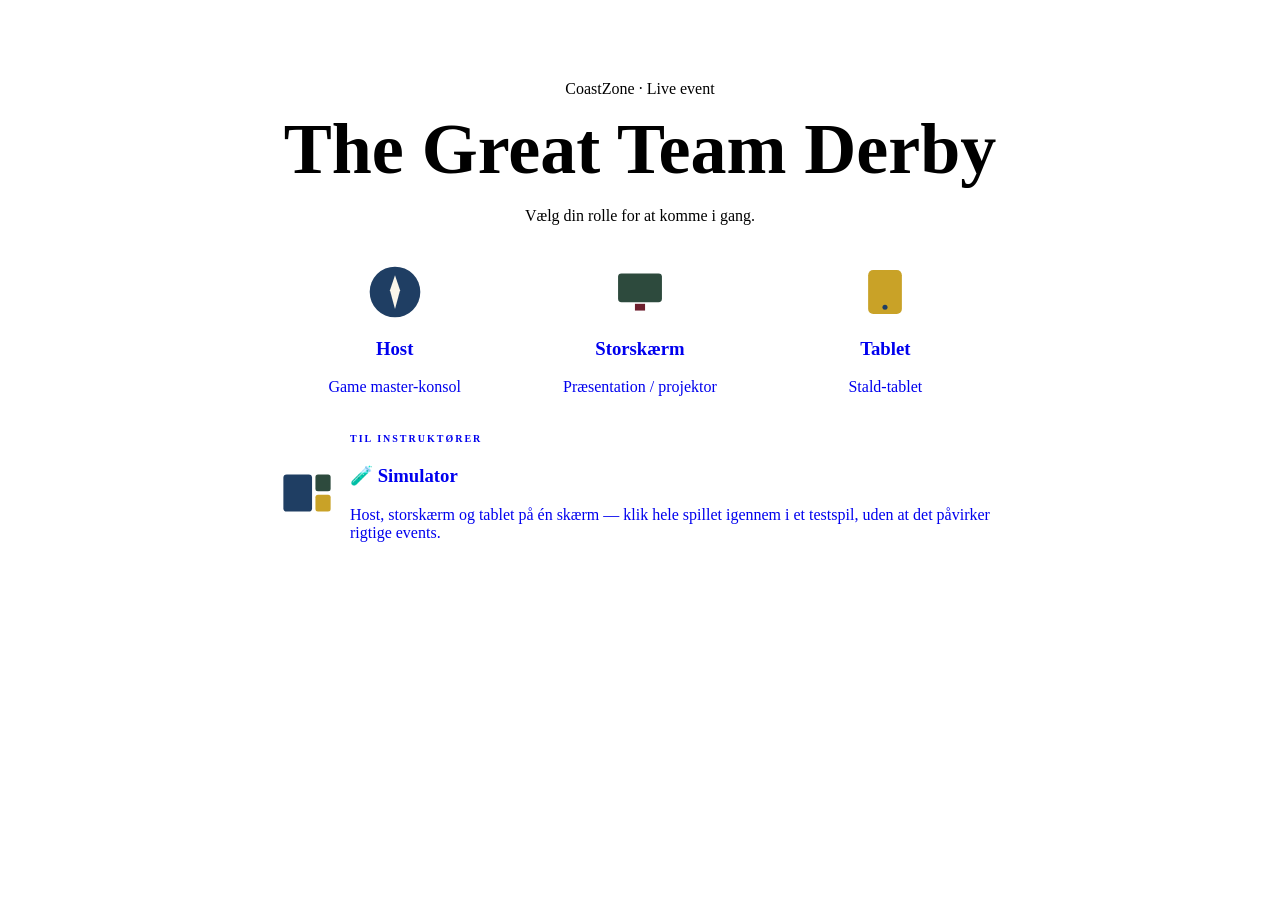
==== public/index.html @ b650ff9c "v2.9.2 forside: Simulator-flise (til instruktører) under de tre roller" ====
<!DOCTYPE html>
<html lang="da">
<head>
<meta charset="UTF-8">
<meta name="viewport" content="width=device-width, initial-scale=1">
<title>Team Galoppen</title>
<link rel="preconnect" href="https://fonts.googleapis.com">
<link href="https://fonts.googleapis.com/css2?family=Playfair+Display:wght@700;800;900&family=Inter:wght@400;600;700;800&display=swap" rel="stylesheet">
<link rel="stylesheet" href="/shared/tokens.css">
<link rel="stylesheet" href="/shared/components.css">
<style>
  .wrapper { max-width: 720px; margin: 0 auto; padding: 8vh 20px; }
  .hero { text-align: center; margin-bottom: 40px; }
  .hero .eyebrow { justify-content: center; }
  .hero h1 { font-size: clamp(40px, 8vw, 72px); margin: 10px 0; }
  .tiles { display: grid; grid-template-columns: repeat(3, 1fr); gap: 16px; }
  .tile { text-decoration: none; }
  .tile .card { text-align: center; transition: transform .1s; }
  .tile .card:hover { transform: translateY(-4px); }
  .tile .ic { width: 54px; height: 54px; margin: 0 auto 10px; }
  /* Simulator: bred flise til instruktører under de tre roller */
  .tile.wide { grid-column: 1 / -1; }
  .tile.wide .card { display: flex; align-items: center; text-align: left; gap: 16px; border: 2px dashed var(--gold); background: linear-gradient(150deg, #fff 60%, var(--cream-2)); }
  .tile.wide .ic { width: 54px; height: 54px; margin: 0; flex: none; }
  .tile.wide .chip-sim { display: inline-block; font-size: 10px; letter-spacing: 2px; text-transform: uppercase; font-weight: 800; color: var(--burgundy); }
  @media (max-width: 620px){ .tiles{ grid-template-columns:1fr; } }
</style>
</head>
<body>
  <div class="wrapper">
    <div class="hero">
      <div class="eyebrow">CoastZone · Live event</div>
      <h1>The Great Team Derby</h1>
      <p class="muted">Vælg din rolle for at komme i gang.</p>
    </div>
    <div class="tiles">
      <a class="tile" href="/host"><div class="card"><div class="ic" id="ic1"></div><h3>Host</h3><p class="muted">Game master-konsol</p></div></a>
      <a class="tile" href="/screen"><div class="card"><div class="ic" id="ic2"></div><h3>Storskærm</h3><p class="muted">Præsentation / projektor</p></div></a>
      <a class="tile" href="/team"><div class="card"><div class="ic" id="ic3"></div><h3>Tablet</h3><p class="muted">Stald-tablet</p></div></a>
      <a class="tile wide" href="/simulator"><div class="card"><div class="ic" id="ic4"></div><div><span class="chip-sim">Til instruktører</span><h3>🧪 Simulator</h3><p class="muted">Host, storskærm og tablet på én skærm — klik hele spillet igennem i et testspil, uden at det påvirker rigtige events.</p></div></div></a>
    </div>
  </div>
  <script>
    document.getElementById('ic1').innerHTML = '<svg viewBox="0 0 64 64" width="100%"><circle cx="32" cy="32" r="30" fill="#1F3E63"/><path d="M32 12 L38 30 L32 52 L26 30 Z" fill="#FAF6EA"/></svg>';
    document.getElementById('ic2').innerHTML = '<svg viewBox="0 0 64 64" width="100%"><rect x="6" y="10" width="52" height="34" rx="4" fill="#2D4A3D"/><rect x="26" y="46" width="12" height="8" fill="#6E1F2E"/></svg>';
    document.getElementById('ic3').innerHTML = '<svg viewBox="0 0 64 64" width="100%"><rect x="12" y="6" width="40" height="52" rx="6" fill="#C9A227"/><circle cx="32" cy="50" r="3" fill="#1F3E63"/></svg>';
    document.getElementById('ic4').innerHTML = '<svg viewBox="0 0 64 64" width="100%"><rect x="4" y="10" width="34" height="44" rx="4" fill="#1F3E63"/><rect x="42" y="10" width="18" height="20" rx="3" fill="#2D4A3D"/><rect x="42" y="34" width="18" height="20" rx="3" fill="#C9A227"/></svg>';
  </script>
</body>
</html>
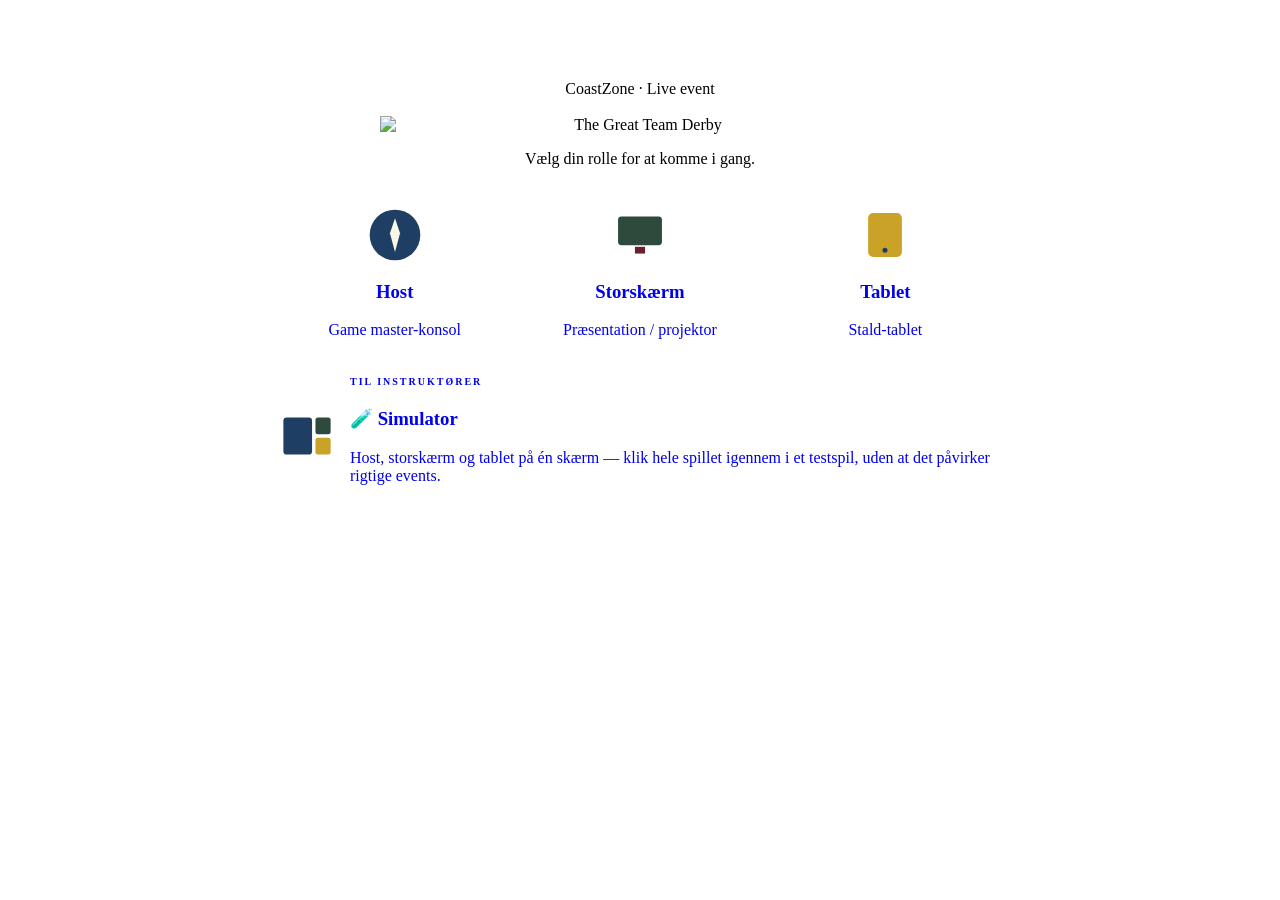
==== commit a5563a03: "v2.10 forside: logo i hero" ====
--- a/public/index.html
+++ b/public/index.html
@@ -30,7 +30,7 @@
   <div class="wrapper">
     <div class="hero">
       <div class="eyebrow">CoastZone · Live event</div>
-      <h1>The Great Team Derby</h1>
+      <img src="/assets/logo.png" alt="The Great Team Derby" style="width:min(520px, 86%);margin:18px auto 10px;display:block">
       <p class="muted">Vælg din rolle for at komme i gang.</p>
     </div>
     <div class="tiles">
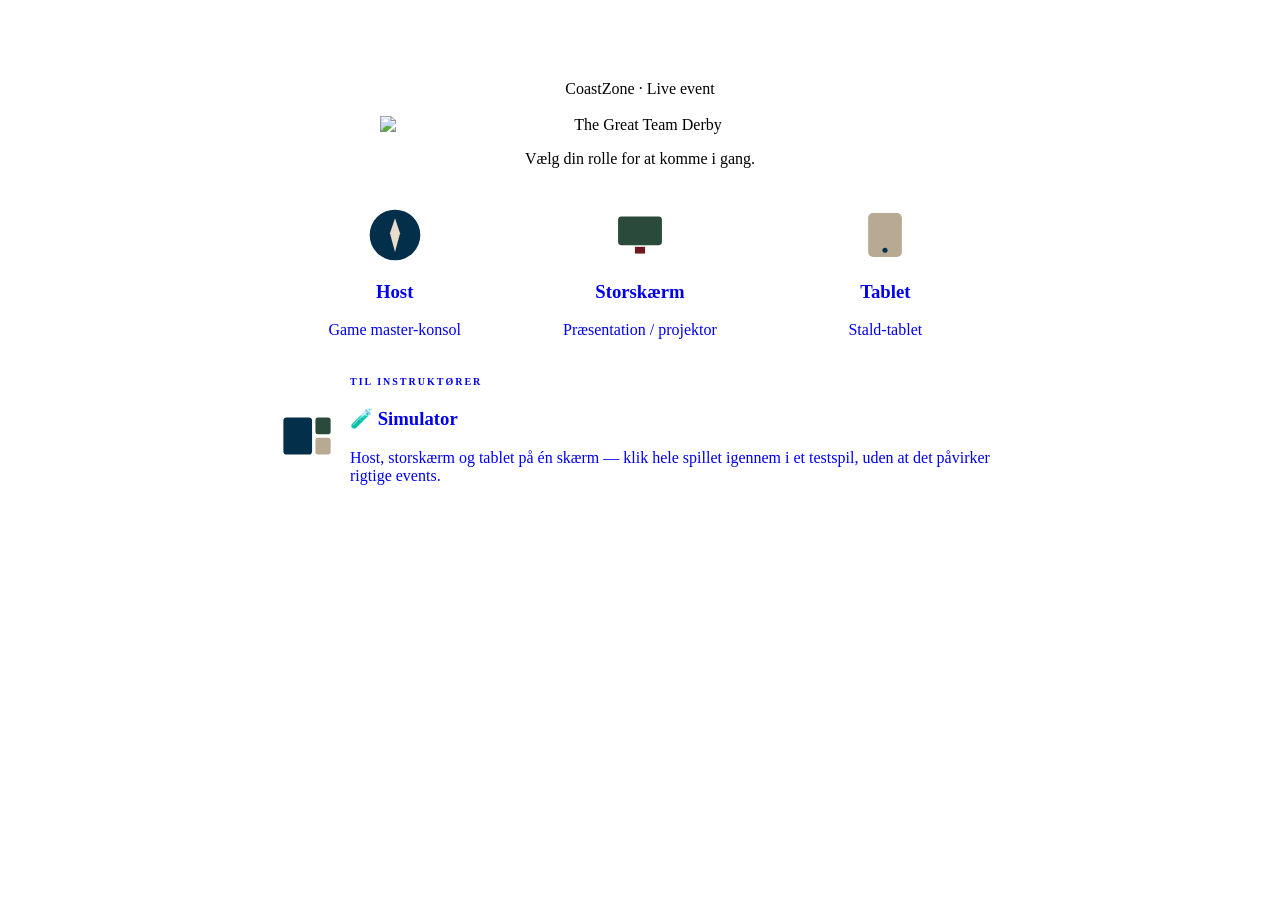
==== commit 2f62ef2a: "Ny farveidentitet: forside + manifest" ====
--- a/public/index.html
+++ b/public/index.html
@@ -41,10 +41,10 @@
     </div>
   </div>
   <script>
-    document.getElementById('ic1').innerHTML = '<svg viewBox="0 0 64 64" width="100%"><circle cx="32" cy="32" r="30" fill="#1F3E63"/><path d="M32 12 L38 30 L32 52 L26 30 Z" fill="#FAF6EA"/></svg>';
-    document.getElementById('ic2').innerHTML = '<svg viewBox="0 0 64 64" width="100%"><rect x="6" y="10" width="52" height="34" rx="4" fill="#2D4A3D"/><rect x="26" y="46" width="12" height="8" fill="#6E1F2E"/></svg>';
-    document.getElementById('ic3').innerHTML = '<svg viewBox="0 0 64 64" width="100%"><rect x="12" y="6" width="40" height="52" rx="6" fill="#C9A227"/><circle cx="32" cy="50" r="3" fill="#1F3E63"/></svg>';
-    document.getElementById('ic4').innerHTML = '<svg viewBox="0 0 64 64" width="100%"><rect x="4" y="10" width="34" height="44" rx="4" fill="#1F3E63"/><rect x="42" y="10" width="18" height="20" rx="3" fill="#2D4A3D"/><rect x="42" y="34" width="18" height="20" rx="3" fill="#C9A227"/></svg>';
+    document.getElementById('ic1').innerHTML = '<svg viewBox="0 0 64 64" width="100%"><circle cx="32" cy="32" r="30" fill="#032F4A"/><path d="M32 12 L38 30 L32 52 L26 30 Z" fill="#E9DCC8"/></svg>';
+    document.getElementById('ic2').innerHTML = '<svg viewBox="0 0 64 64" width="100%"><rect x="6" y="10" width="52" height="34" rx="4" fill="#2A4B3B"/><rect x="26" y="46" width="12" height="8" fill="#6F191E"/></svg>';
+    document.getElementById('ic3').innerHTML = '<svg viewBox="0 0 64 64" width="100%"><rect x="12" y="6" width="40" height="52" rx="6" fill="#B8A993"/><circle cx="32" cy="50" r="3" fill="#032F4A"/></svg>';
+    document.getElementById('ic4').innerHTML = '<svg viewBox="0 0 64 64" width="100%"><rect x="4" y="10" width="34" height="44" rx="4" fill="#032F4A"/><rect x="42" y="10" width="18" height="20" rx="3" fill="#2A4B3B"/><rect x="42" y="34" width="18" height="20" rx="3" fill="#B8A993"/></svg>';
   </script>
 </body>
 </html>
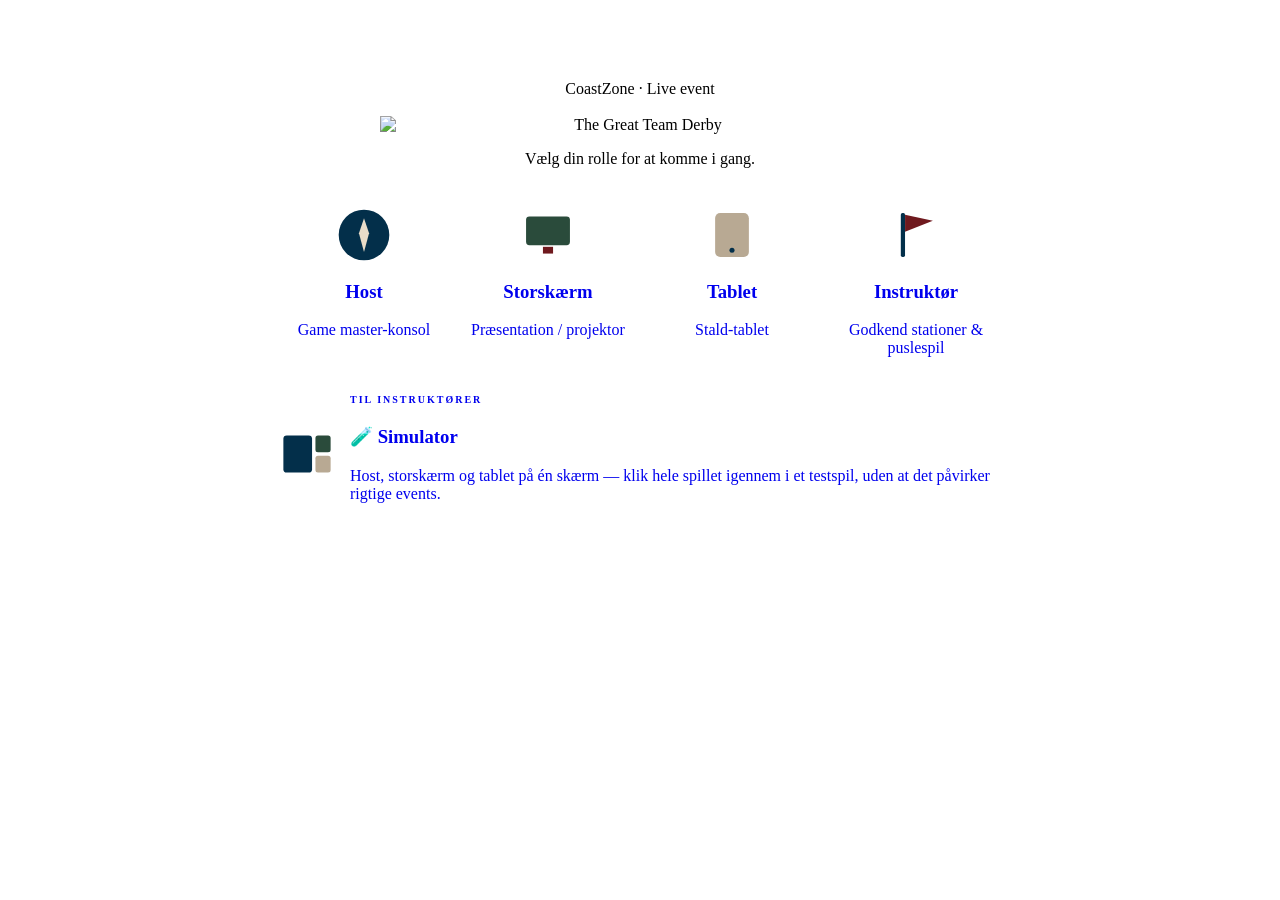
==== commit 98bdf269: "Update index.html" ====
--- a/public/index.html
+++ b/public/index.html
@@ -13,7 +13,8 @@
   .hero { text-align: center; margin-bottom: 40px; }
   .hero .eyebrow { justify-content: center; }
   .hero h1 { font-size: clamp(40px, 8vw, 72px); margin: 10px 0; }
-  .tiles { display: grid; grid-template-columns: repeat(3, 1fr); gap: 16px; }
+  .tiles { display: grid; grid-template-columns: repeat(4, 1fr); gap: 16px; }
+  @media (max-width: 900px){ .tiles{ grid-template-columns: repeat(2, 1fr); } }
   .tile { text-decoration: none; }
   .tile .card { text-align: center; transition: transform .1s; }
   .tile .card:hover { transform: translateY(-4px); }
@@ -37,6 +38,7 @@
       <a class="tile" href="/host"><div class="card"><div class="ic" id="ic1"></div><h3>Host</h3><p class="muted">Game master-konsol</p></div></a>
       <a class="tile" href="/screen"><div class="card"><div class="ic" id="ic2"></div><h3>Storskærm</h3><p class="muted">Præsentation / projektor</p></div></a>
       <a class="tile" href="/team"><div class="card"><div class="ic" id="ic3"></div><h3>Tablet</h3><p class="muted">Stald-tablet</p></div></a>
+      <a class="tile" href="/loebsleder"><div class="card"><div class="ic" id="ic5"></div><h3>Instruktør</h3><p class="muted">Godkend stationer &amp; puslespil</p></div></a>
       <a class="tile wide" href="/simulator"><div class="card"><div class="ic" id="ic4"></div><div><span class="chip-sim">Til instruktører</span><h3>🧪 Simulator</h3><p class="muted">Host, storskærm og tablet på én skærm — klik hele spillet igennem i et testspil, uden at det påvirker rigtige events.</p></div></div></a>
     </div>
   </div>
@@ -45,6 +47,7 @@
     document.getElementById('ic2').innerHTML = '<svg viewBox="0 0 64 64" width="100%"><rect x="6" y="10" width="52" height="34" rx="4" fill="#2A4B3B"/><rect x="26" y="46" width="12" height="8" fill="#6F191E"/></svg>';
     document.getElementById('ic3').innerHTML = '<svg viewBox="0 0 64 64" width="100%"><rect x="12" y="6" width="40" height="52" rx="6" fill="#B8A993"/><circle cx="32" cy="50" r="3" fill="#032F4A"/></svg>';
     document.getElementById('ic4').innerHTML = '<svg viewBox="0 0 64 64" width="100%"><rect x="4" y="10" width="34" height="44" rx="4" fill="#032F4A"/><rect x="42" y="10" width="18" height="20" rx="3" fill="#2A4B3B"/><rect x="42" y="34" width="18" height="20" rx="3" fill="#B8A993"/></svg>';
+    document.getElementById('ic5').innerHTML = '<svg viewBox="0 0 64 64" width="100%"><rect x="14" y="6" width="5" height="52" rx="2" fill="#032F4A"/><path d="M19 8 L52 15 L19 28 Z" fill="#6F191E"/></svg>';
   </script>
 </body>
 </html>
